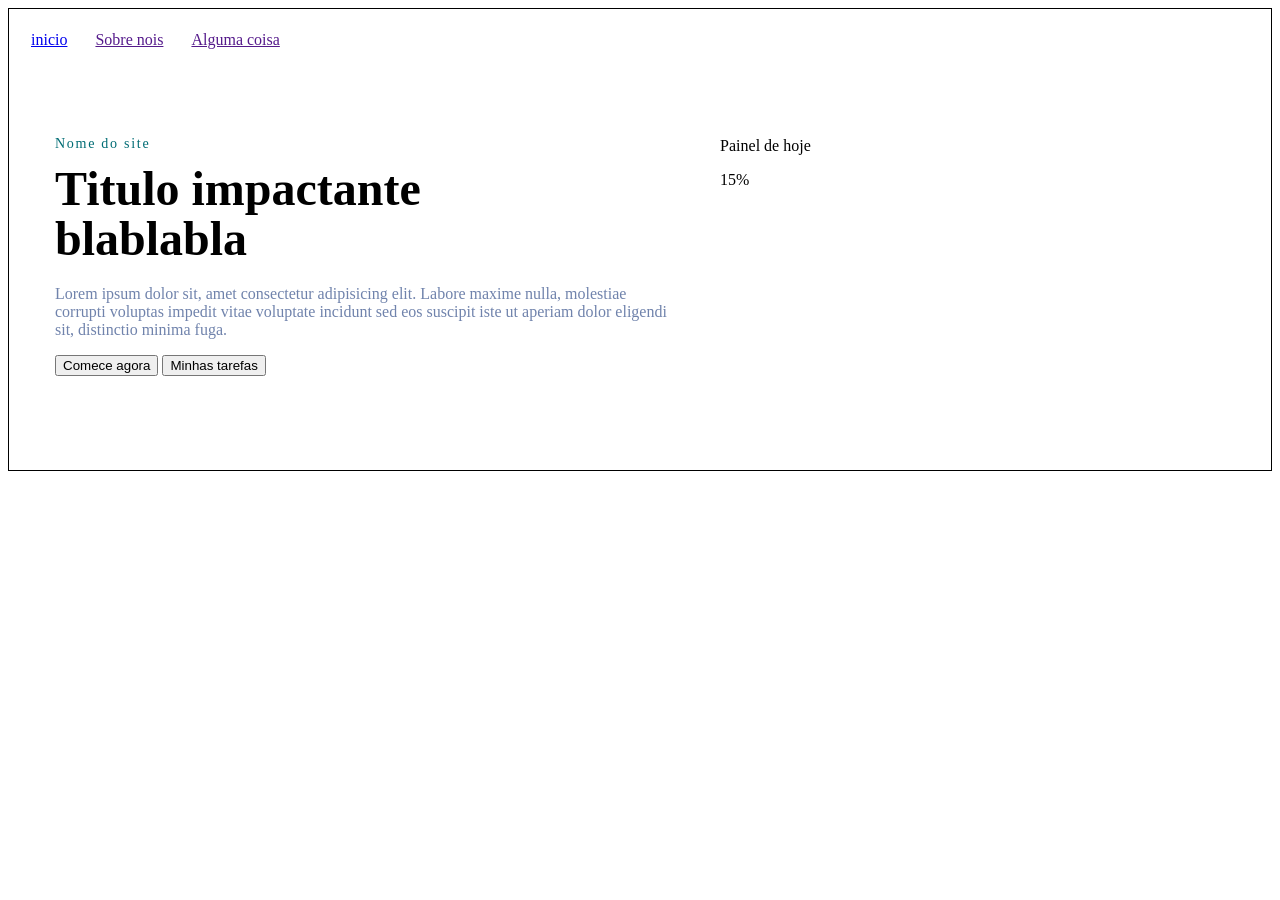
==== public/index.html @ 1c3cd6e2 "Esqueleto site" ====
<!DOCTYPE html>
<html lang="pt-br">
<head>
    <meta charset="UTF-8">
    <meta name="viewport" content="width=device-width, initial-scale=1.0">
    <title>Pagina teste</title>
    <link rel="stylesheet" href="style/style.css">
</head>
<body>
    <header>
        <nav>
            <a href="#inicio">inicio</a>
            <a href="">Sobre nois</a>
            <a href="">Alguma coisa</a>
        </nav>
    </header>

    <section id="inicio" class="inicio">
        
        <div class="textoInicial">
            <p class="sombrancelha">Nome do site</p>
            <h1>Titulo impactante <br> blablabla</h1>
            <p class="subtitulo">Lorem ipsum dolor sit, amet consectetur adipisicing elit. Labore maxime nulla, molestiae corrupti voluptas impedit vitae voluptate incidunt sed eos suscipit iste ut aperiam dolor eligendi sit, distinctio minima fuga.</p>
            
            <div class="botoes">
                <button class="btn-prim">Comece agora</button>
                <button class="btn-sec">Minhas tarefas</button>
            </div>
        </div>
        
        <div class="init-card">
            <p>Painel de hoje</p>
            <span class="big">15%</span>
        </div>
    </section>
</body>
</html>
---- public/style/style.css ----
*{
    box-sizing: border-box;
}
body{
    padding: 22px;
    border: 1px solid;
    margin-bottom: 16px;}

header{
    display: flex;
    align-items: center;
    justify-content: space-between;
}
.inicio{
    display: grid;
    grid-template-columns: 1.1fr 0.9fr;
    gap: 48px;
    align-items: start;
    padding: 72px 24px;
}
.sombrancelha{
    color: #006c74;
    font-size: 0.88rem;
    letter-spacing: 0.12em;
    margin-bottom: 12px;
}
.subtitulo{
    color: #7083ac;
}
.textoInicial h1{
    font-size: 3rem;
    line-height: 1.05;
    margin:0 0 20px;}

nav{
    display: flex;
    gap: 28px;
}
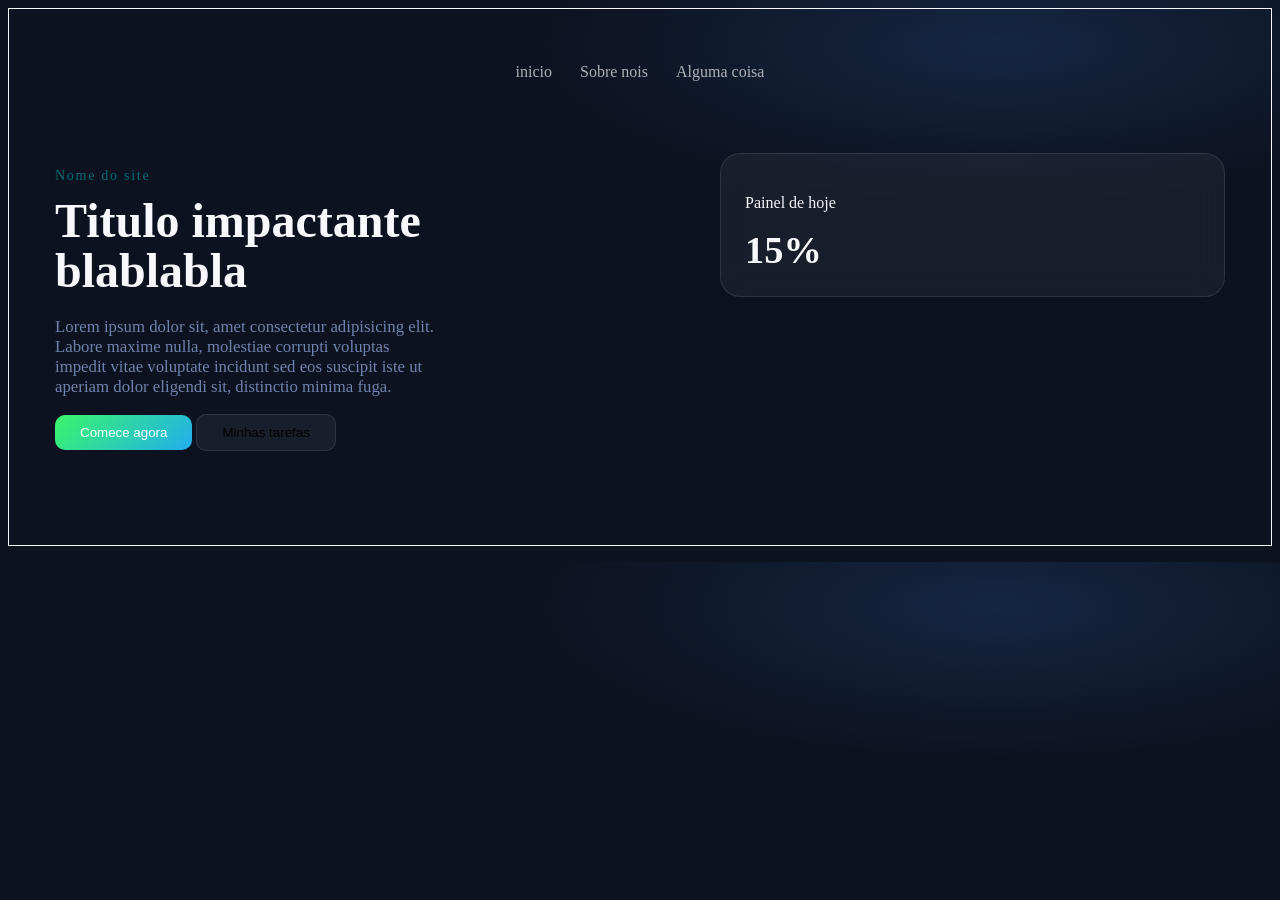
==== commit f87b443e: "Ajustes" ====
--- a/public/index.html
+++ b/public/index.html
@@ -8,7 +8,7 @@
 </head>
 <body>
     <header>
-        <nav>
+        <nav class="navbar">
             <a href="#inicio">inicio</a>
             <a href="">Sobre nois</a>
             <a href="">Alguma coisa</a>
--- a/public/style/style.css
+++ b/public/style/style.css
@@ -4,13 +4,18 @@
 body{
     padding: 22px;
     border: 1px solid;
-    margin-bottom: 16px;}
+    margin-bottom: 16px;
+    background:radial-gradient(60% 45% at 78% 8%, rgba(59, 146, 246, 0.16), transparent 60%),
+    #0d1220;
+    color: #f7f8fb;}
 
 header{
     display: flex;
     align-items: center;
-    justify-content: space-between;
+    justify-content: center;
 }
+
+
 .inicio{
     display: grid;
     grid-template-columns: 1.1fr 0.9fr;
@@ -26,14 +31,46 @@
 }
 .subtitulo{
     color: #7083ac;
+    font-size: 1.05em;
+    max-width: 46ch;
 }
 .textoInicial h1{
     font-size: 3rem;
     line-height: 1.05;
-    margin:0 0 20px;}
+    margin:0 0 20px;
+}
+.btn-prim, .btn-sec{
+    border: none;
+    border-radius: 10px;
+    font-weight: 500;
+    padding: 10px 25px;
+    cursor: pointer;}
+.btn-prim{
+    background:linear-gradient(135deg, #3bf66a, #22adee);
+    color: #ffff;}
+.btn-sec{
+    background: rgba(255, 255, 255, 0.05);
+    color: #000000;
+    border: 1px solid rgba(255, 255, 255, 0.10);}
 
-nav{
+
+.init-card{
+    padding: 24px;
+    background: rgba(255, 255, 255, 0.05);
+    border: 1px solid rgba(255, 255, 255, 0.10);
+    border-radius: 1.25rem;
+    backdrop-filter: blur(14px);}
+.init-card .big{
+    font-size: 2.4rem;
+    font-weight: 700;
+    display: block;}
+
+
+.navbar{
     display: flex;
+    align-items: center;
+    justify-content: center;
     gap: 28px;
-}
+    margin-top: 2em;}
+.navbar a{ text-decoration: none; color: #ffffffa9;}
 
